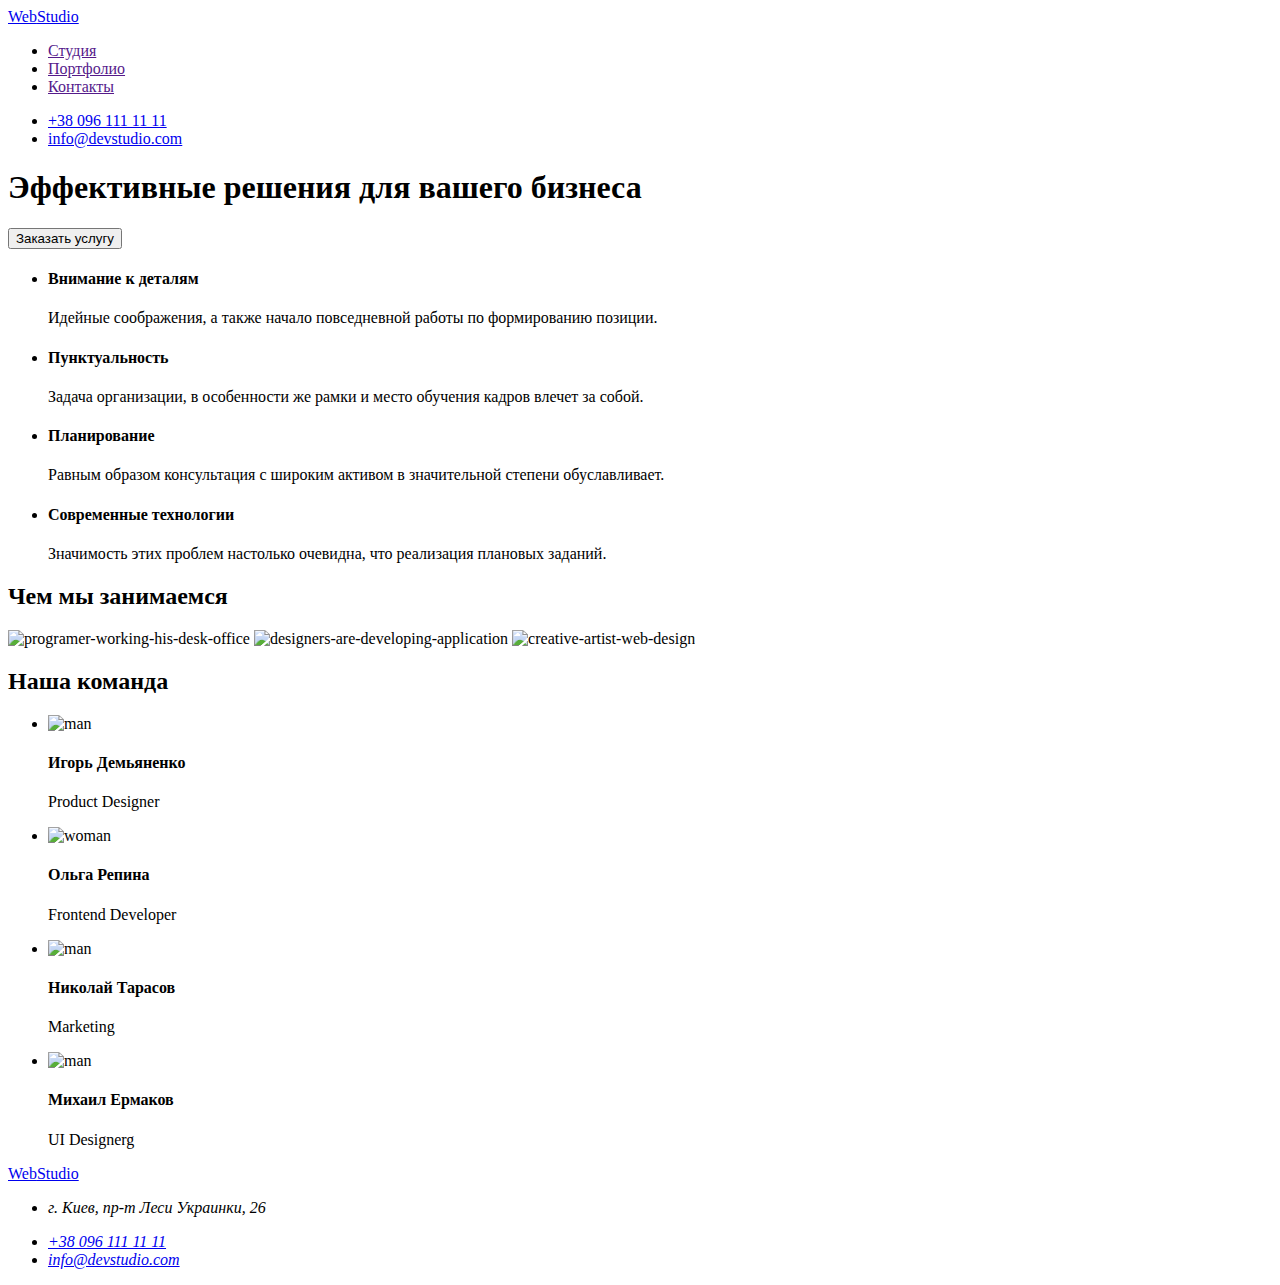
==== index.html @ 644572af "Add files via upload" ====
<!DOCTYPE html>
<html lang="en">
  <head>
    <meta charset="UTF-8" />
    <meta http-equiv="X-UA-Compatible" content="IE=edge" />
    <meta name="viewport" content="width=device-width, initial-scale=1.0" />
    <title>Document</title>
    <link rel="preconnect" href="https://fonts.gstatic.com" />
    <link
      href="https://fonts.googleapis.com/css2?family=Raleway:wght@700&family=Roboto:wght@400;500;700;900&display=swap"
      rel="stylesheet"
    />
    <link rel="stylesheet" href="./css/styles.css" />
  </head>
  <body class="body">
    <header>
      <a href="WebStudio" class="logo"> <span class="Web">Web</span>Studio</a>
      <nav>
        <ul class="menu-nav">
          <li>
            <a href="">Студия</a>
          </li>
          <li>
            <a href="">Портфолио</a>
          </li>
          <li>
            <a href="">Контакты</a>
          </li>
        </ul>
      </nav>
      <div class="contacts">
        <ul>
          <li><a href="tel:+380961111111">+38 096 111 11 11</a></li>
          <li><a href="mailto:info@devstudio.com">info@devstudio.com</a></li>
        </ul>
      </div>
    </header>
    <main>
      <!--Main section-->
      <section class="main_section">
        <h1 class="main_title">Эффективные решения для вашего бизнеса</h1>
        <button type="button" class="button">Заказать услугу</button>
      </section>
      <section>
        <ul>
          <li>
            <h4 class="header_four">Внимание к деталям</h4>
            <p class="paragraph">
              Идейные соображения, а также начало повседневной работы по
              формированию позиции.
            </p>
          </li>
          <li>
            <h4 class="header_four">Пунктуальность</h4>
            <p class="paragraph">
              Задача организации, в особенности же рамки и место обучения кадров
              влечет за собой.
            </p>
          </li>
          <li>
            <h4 class="header_four">Планирование</h4>
            <p class="paragraph">
              Равным образом консультация с широким активом в значительной
              степени обуславливает.
            </p>
          </li>
          <li>
            <h4 class="header_four">Современные технологии</h4>
            <p class="paragraph">
              Значимость этих проблем настолько очевидна, что реализация
              плановых заданий.
            </p>
          </li>
        </ul>
      </section>
      <section>
        <h2 class="header_two">Чем мы занимаемся</h2>
        <img
          src="./images/first.jpg"
          alt="programer-working-his-desk-office"
          width="370"
          height="294"
        />
        <img
          src="./images/second.jpg"
          alt="designers-are-developing-application"
          width="370"
          height="294"
        />
        <img
          src="./images/third.jpg"
          alt="creative-artist-web-design"
          width="370"
          height="294"
        />
      </section>
      <section>
        <h2 class="header_two">Наша команда</h2>
        <ul>
          <li>
            <img src="./images/igor.jpg" alt="man" width="270" height="260" />
            <h4 class="names">Игорь Демьяненко</h4>
            <p class="paragraph_two">Product Designer</p>
          </li>
          <li>
            <img src="./images/olga.jpg" alt="woman" width="270" height="260" />
            <h4 class="names">Ольга Репина</h4>
            <p class="paragraph_two">Frontend Developer</p>
          </li>
          <li>
            <img src="./images/nick.jpg" alt="man" width="270" height="260" />
            <h4 class="names">Николай Тарасов</h4>
            <p class="paragraph_two">Marketing</p>
          </li>
          <li>
            <img
              src="./images/michael.jpg"
              alt="man"
              width="270"
              height="260"
            />
            <h4 class="names">Михаил Ермаков</h4>
            <p class="paragraph_two">UI Designerg</p>
          </li>
        </ul>
      </section>
    </main>
    <footer class="footer">
      <a href="WebStudio" class="logofooter">
        <span class="Web">Web</span>Studio</a
      >
      <address class="address-footer">
        <ul>
          <li>
            <p class="address">г. Киев, пр-т Леси Украинки, 26</p>
          </li>
          <div class="contacts">
            <li><a href="tel:+380961111111">+38 096 111 11 11</a></li>
            <li><a href="mailto:info@devstudio.com">info@devstudio.com</a></li>
          </div>
        </ul>
      </address>
    </footer>
  </body>
</html>
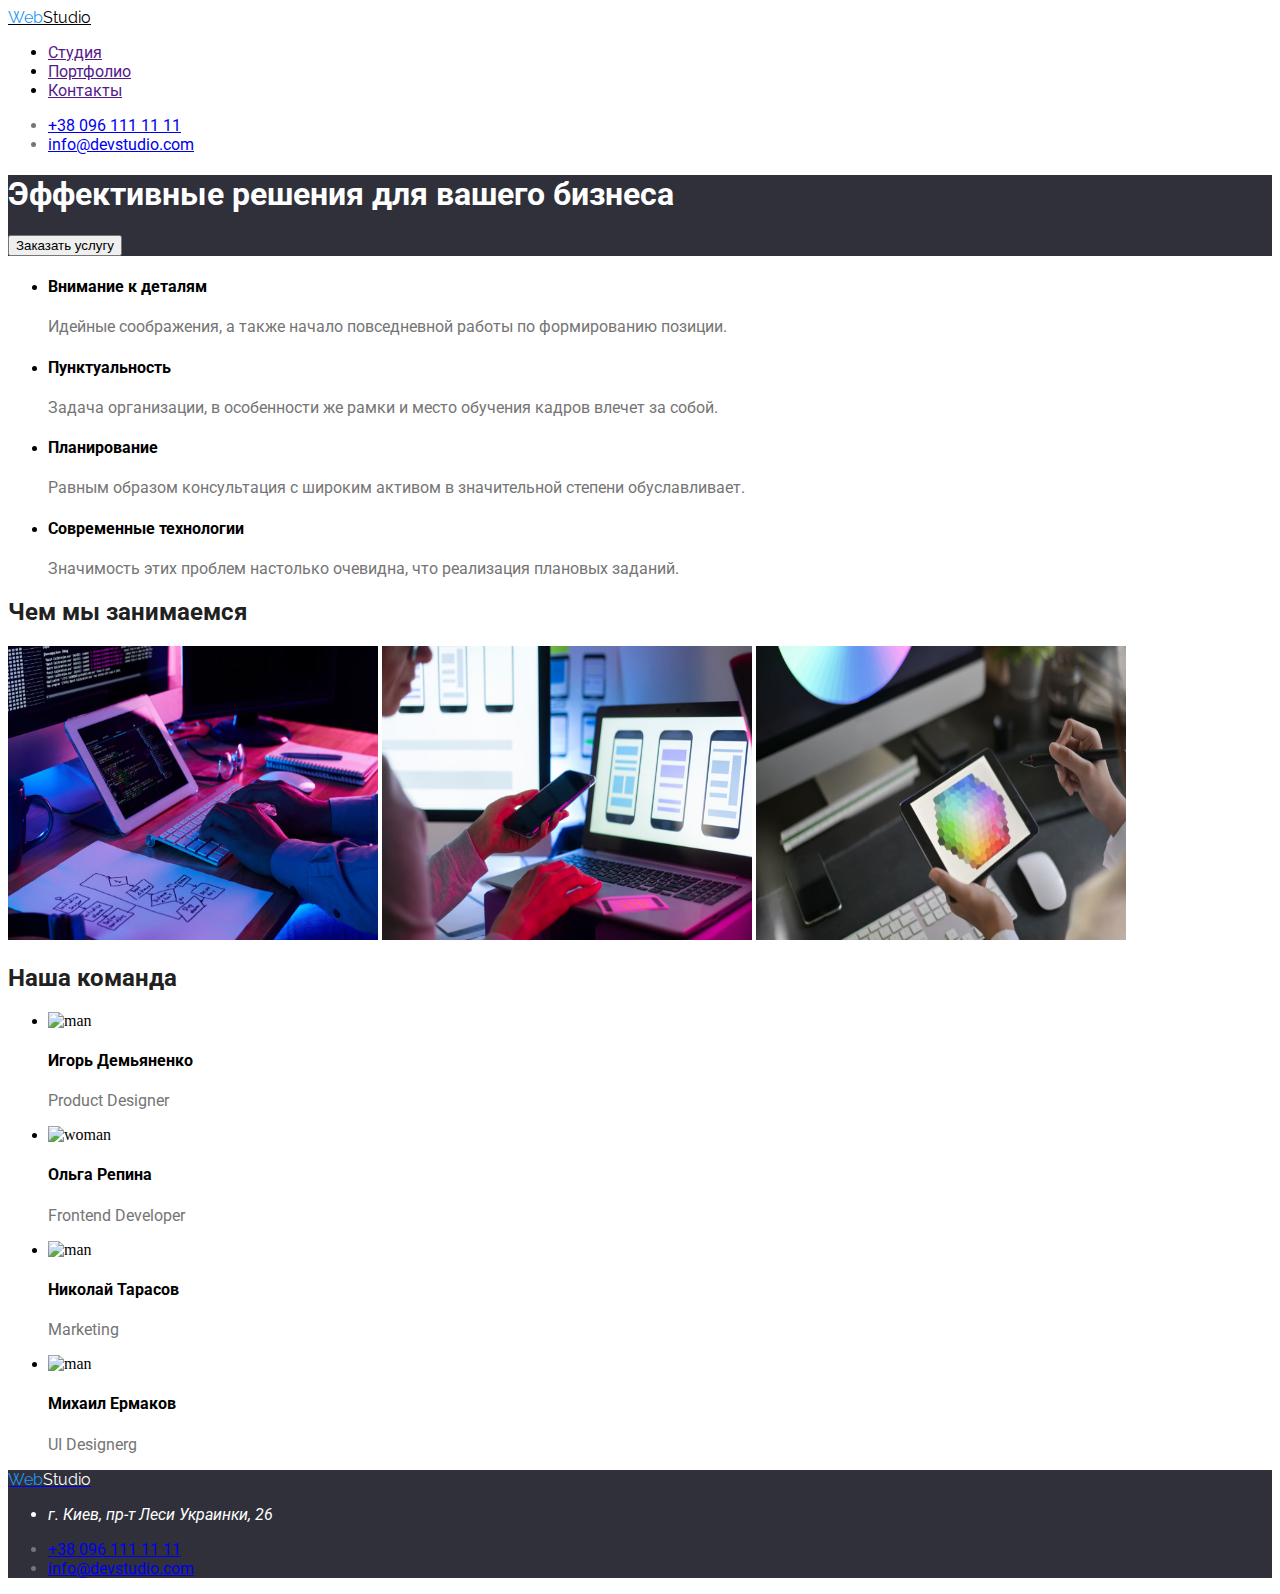
==== commit d3b141fc: "Add files via upload" ====
--- a/index.html
+++ b/index.html
@@ -127,7 +127,7 @@
     </main>
     <footer class="footer">
       <a href="WebStudio" class="logofooter">
-        <span class="Web">Web</span>Studio</a
+        <span class="Web">Web</span><span class="Studio">Studio</span></a
       >
       <address class="address-footer">
         <ul>
--- a/css/styles.css
+++ b/css/styles.css
@@ -0,0 +1,107 @@
+.menu-nav {
+  font-family: Roboto;
+  font-style: medium;
+  font-size: 14 px;
+}
+.logo {
+  font-family: Raleway;
+  font-style: normal;
+  font-size: 26 px;
+  color: black;
+}
+.logo-footer {
+  font-family: Raleway;
+  font-style: normal;
+  font-size: 26 px;
+  color: white;
+}
+.Web {
+  font-family: Raleway;
+  font-style: normal;
+  font-size: 26 px;
+  color: #2196f3;
+}
+.Studio {
+  font-family: Raleway;
+  font-style: normal;
+  font-size: 26 px;
+  color: white;
+}
+.contacts {
+  font-family: Roboto;
+  font-style: normal;
+  font-size: 14 px;
+  color: #757575;
+}
+.contacts:hover {
+  color: #2196f3;
+}
+.body {
+  background-color: white;
+}
+.main_section {
+  background-color: #2f303a;
+}
+.main_title {
+  font-family: Roboto;
+  font-style: normal;
+  font-size: 44 px;
+  color: #ffffff;
+}
+.button:hover {
+  background: #2196f3;
+}
+.header_two {
+  font-family: Roboto;
+  font-style: normal;
+  font-size: 36 px;
+  color: #212121;
+}
+.paragraph {
+  font-family: Roboto;
+  font-style: normal;
+  font-size: 14 px;
+  color: #757575;
+}
+.header_four {
+  font-family: Roboto;
+  font-style: normal;
+  font-size: 14 px;
+}
+.names {
+  font-family: Roboto;
+  font-style: normal;
+  font-size: 16 px;
+}
+.paragraph_two {
+  font-family: Roboto;
+  font-style: normal;
+  font-size: 16 px;
+  color: #757575;
+}
+/* Portfolio */
+
+.header_four_portfolio {
+  font-family: Roboto;
+  font-style: normal;
+  font-size: 18 px;
+  color: #212121;
+}
+.paragraph_portfolio {
+  font-family: Roboto;
+  font-style: normal;
+  font-size: 16 px;
+  color: #757575;
+}
+.footer {
+  background-color: #2f303a;
+}
+.address-footer {
+  font-family: Roboto;
+  font-style: regular;
+  font-size: 14 px;
+  color: white;
+}
+.address {
+  color: #ffffff;
+}
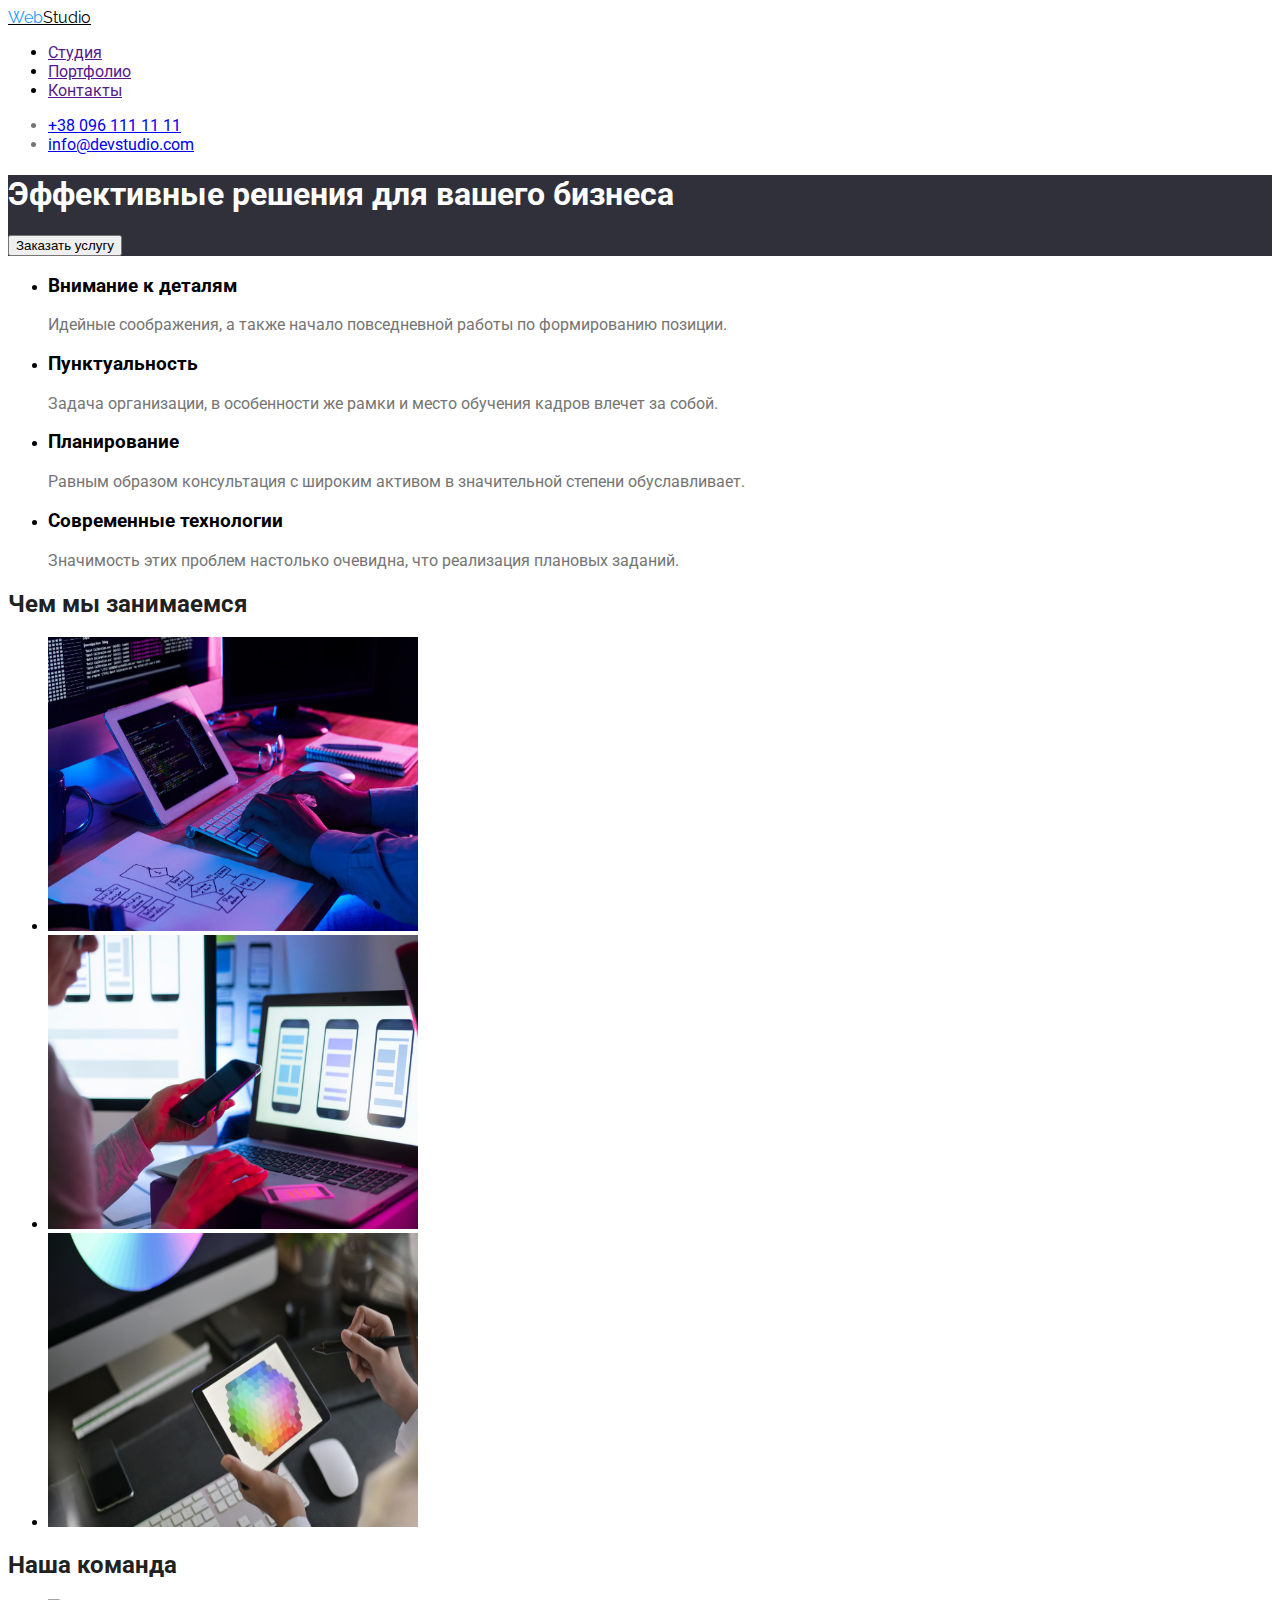
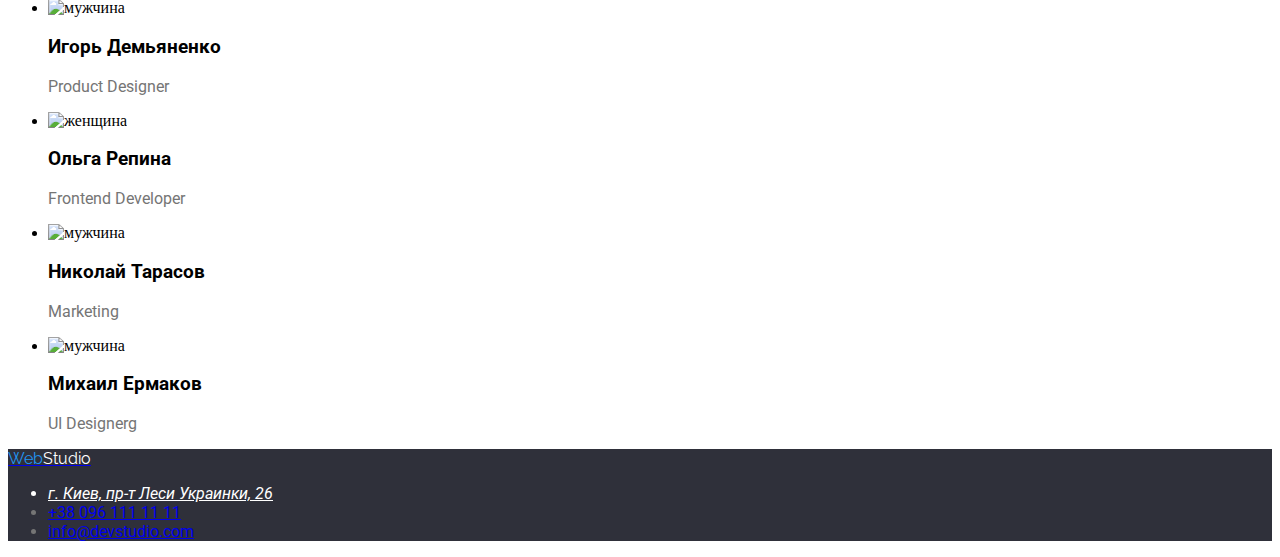
==== commit 4d9e316c: "Add files via upload" ====
--- a/index.html
+++ b/index.html
@@ -44,28 +44,28 @@
       <section>
         <ul>
           <li>
-            <h4 class="header_four">Внимание к деталям</h4>
+            <h3 class="header_four">Внимание к деталям</h3>
             <p class="paragraph">
               Идейные соображения, а также начало повседневной работы по
               формированию позиции.
             </p>
           </li>
           <li>
-            <h4 class="header_four">Пунктуальность</h4>
+            <h3 class="header_four">Пунктуальность</h3>
             <p class="paragraph">
               Задача организации, в особенности же рамки и место обучения кадров
               влечет за собой.
             </p>
           </li>
           <li>
-            <h4 class="header_four">Планирование</h4>
+            <h3 class="header_four">Планирование</h3>
             <p class="paragraph">
               Равным образом консультация с широким активом в значительной
               степени обуславливает.
             </p>
           </li>
           <li>
-            <h4 class="header_four">Современные технологии</h4>
+            <h3 class="header_four">Современные технологии</h3>
             <p class="paragraph">
               Значимость этих проблем настолько очевидна, что реализация
               плановых заданий.
@@ -75,51 +75,74 @@
       </section>
       <section>
         <h2 class="header_two">Чем мы занимаемся</h2>
-        <img
-          src="./images/first.jpg"
-          alt="programer-working-his-desk-office"
-          width="370"
-          height="294"
-        />
-        <img
-          src="./images/second.jpg"
-          alt="designers-are-developing-application"
-          width="370"
-          height="294"
-        />
-        <img
-          src="./images/third.jpg"
-          alt="creative-artist-web-design"
-          width="370"
-          height="294"
-        />
+        <ul>
+          <li>
+            <img
+              src="./images/first.jpg"
+              alt="программист-работает"
+              width="370"
+              height="294"
+            />
+          </li>
+          <li>
+            <img
+              src="./images/second.jpg"
+              alt="дизайнеры-разрабатывают-приложение"
+              width="370"
+              height="294"
+            />
+          </li>
+          <li>
+            <img
+              src="./images/third.jpg"
+              alt="веб-дизайнер"
+              width="370"
+              height="294"
+            />
+          </li>
+        </ul>
       </section>
       <section>
         <h2 class="header_two">Наша команда</h2>
         <ul>
           <li>
-            <img src="./images/igor.jpg" alt="man" width="270" height="260" />
-            <h4 class="names">Игорь Демьяненко</h4>
+            <img
+              src="./images/igor.jpg"
+              alt="мужчина"
+              width="270"
+              height="260"
+            />
+            <h3 class="names">Игорь Демьяненко</h3>
             <p class="paragraph_two">Product Designer</p>
           </li>
           <li>
-            <img src="./images/olga.jpg" alt="woman" width="270" height="260" />
-            <h4 class="names">Ольга Репина</h4>
+            <img
+              src="./images/olga.jpg"
+              alt="женщина"
+              width="270"
+              height="260"
+            />
+            <h3 class="names">Ольга Репина</h3>
             <p class="paragraph_two">Frontend Developer</p>
           </li>
           <li>
-            <img src="./images/nick.jpg" alt="man" width="270" height="260" />
-            <h4 class="names">Николай Тарасов</h4>
+            <img
+              src="./images/nick.jpg"
+              alt="мужчина"
+              width="270"
+              height="260"
+            />
+            <h3 class="names">Николай Тарасов</h3>
             <p class="paragraph_two">Marketing</p>
           </li>
           <li>
             <img
               src="./images/michael.jpg"
-              alt="man"
+              alt="мужчина"
               width="270"
               height="260"
             />
-            <h4 class="names">Михаил Ермаков</h4>
+            <h3 class="names">Михаил Ермаков</h3>
             <p class="paragraph_two">UI Designerg</p>
           </li>
         </ul>
@@ -132,12 +155,14 @@
       <address class="address-footer">
         <ul>
           <li>
-            <p class="address">г. Киев, пр-т Леси Украинки, 26</p>
+            <a href="" class="address">г. Киев, пр-т Леси Украинки, 26</a>
           </li>
-          <div class="contacts">
-            <li><a href="tel:+380961111111">+38 096 111 11 11</a></li>
-            <li><a href="mailto:info@devstudio.com">info@devstudio.com</a></li>
-          </div>
+          <li class="contacts">
+            <a href="tel:+380961111111">+38 096 111 11 11</a>
+          </li>
+          <li class="contacts">
+            <a href="mailto:info@devstudio.com">info@devstudio.com</a>
+          </li>
         </ul>
       </address>
     </footer>
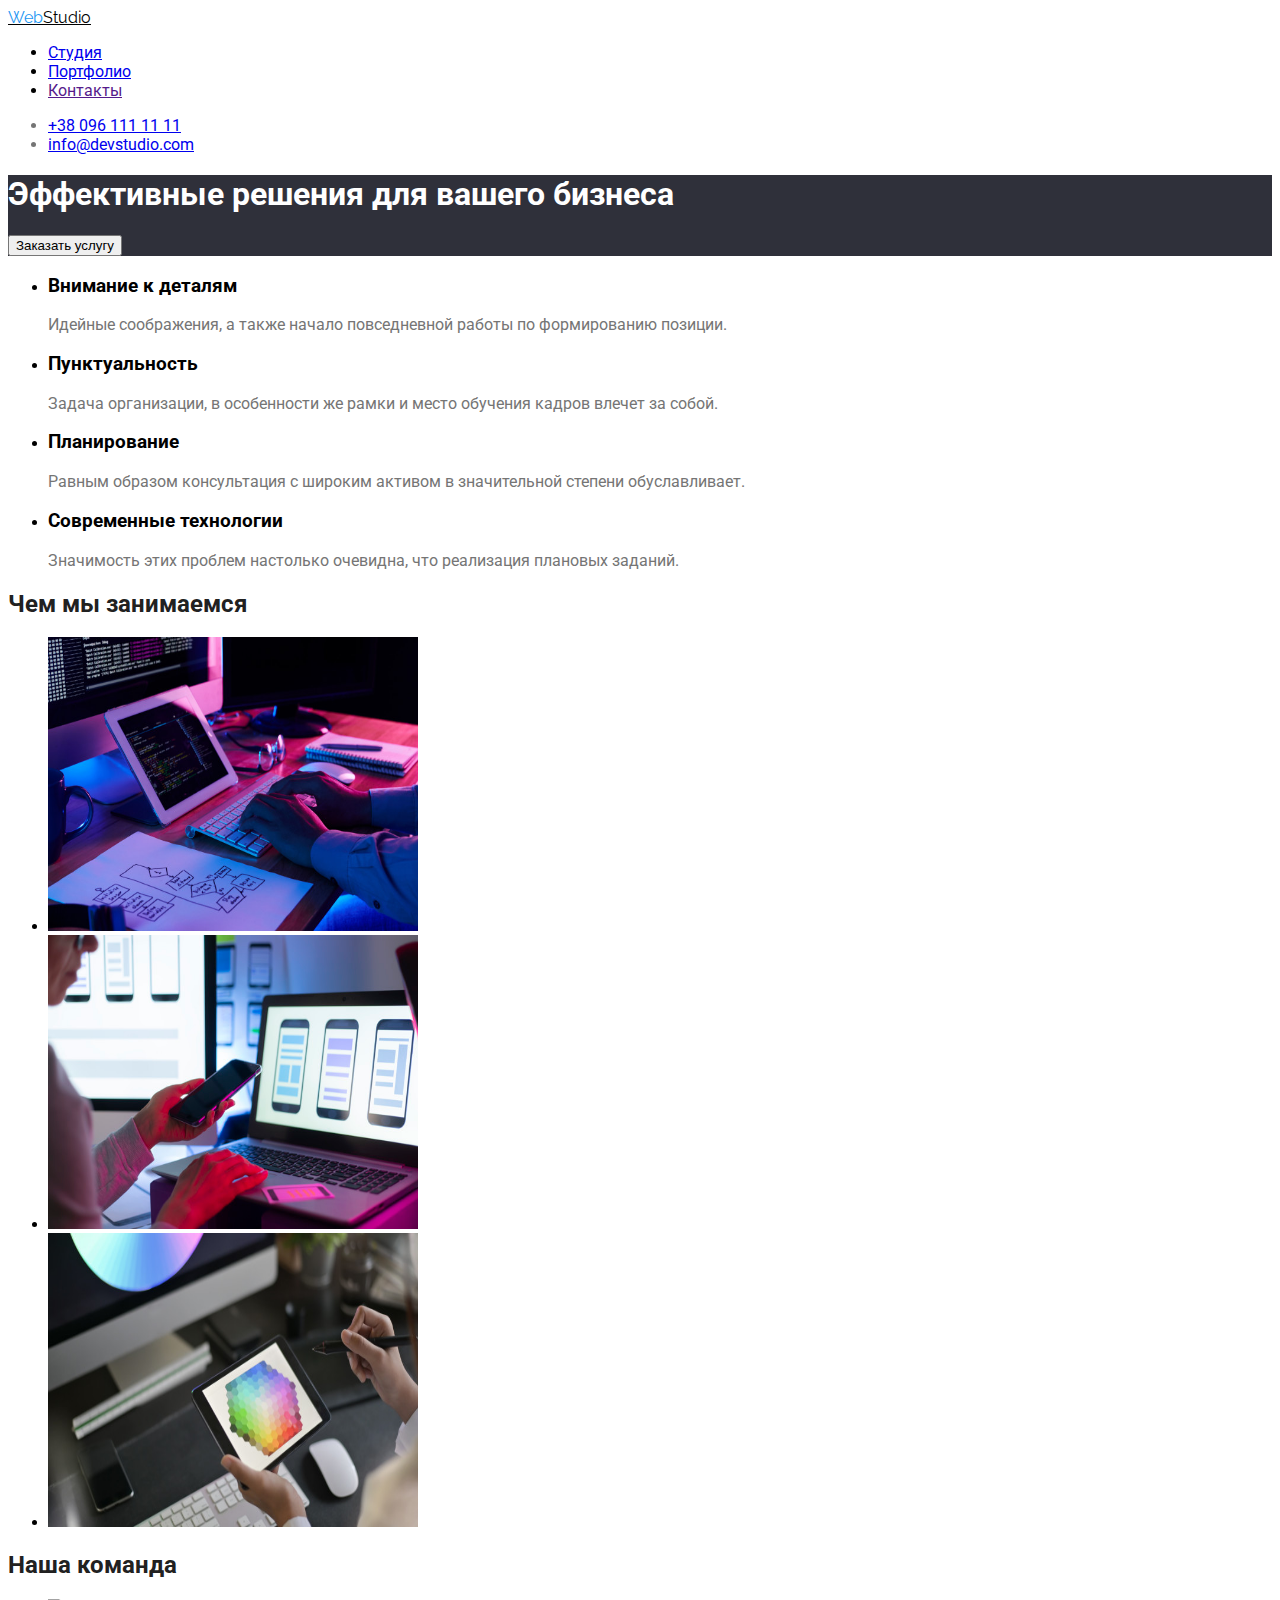
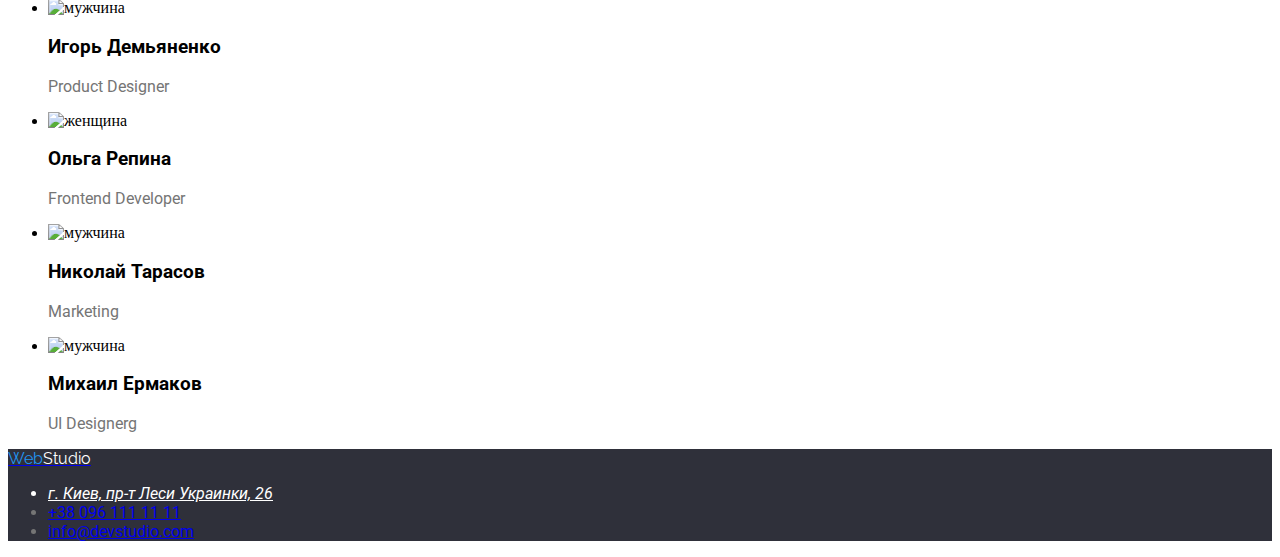
==== commit 660bfd0e: "Add files via upload" ====
--- a/index.html
+++ b/index.html
@@ -14,24 +14,34 @@
   </head>
   <body class="body">
     <header>
-      <a href="WebStudio" class="logo"> <span class="Web">Web</span>Studio</a>
+      <a href="WebStudio" class="logo text-decoration">
+        <span class="Web">Web</span>Studio</a
+      >
       <nav>
-        <ul class="menu-nav">
+        <ul class="menu-nav list">
           <li>
-            <a href="">Студия</a>
+            <a href=" ./index.html" class="text-decoration">Студия</a>
           </li>
           <li>
-            <a href="">Портфолио</a>
+            <a href="./portfolio.html" class="text-decoration">Портфолио</a>
           </li>
           <li>
-            <a href="">Контакты</a>
+            <a href="" class="text-decoration">Контакты</a>
           </li>
         </ul>
       </nav>
       <div class="contacts">
-        <ul>
-          <li><a href="tel:+380961111111">+38 096 111 11 11</a></li>
-          <li><a href="mailto:info@devstudio.com">info@devstudio.com</a></li>
+        <ul class="list">
+          <li>
+            <a href="tel:+380961111111" class="text-decoration"
+              >+38 096 111 11 11</a
+            >
+          </li>
+          <li>
+            <a href="mailto:info@devstudio.com" class="text-decoration"
+              >info@devstudio.com</a
+            >
+          </li>
         </ul>
       </div>
     </header>
@@ -42,7 +52,7 @@
         <button type="button" class="button">Заказать услугу</button>
       </section>
       <section>
-        <ul>
+        <ul class="list">
           <li>
             <h3 class="header_four">Внимание к деталям</h3>
             <p class="paragraph">
@@ -75,7 +85,7 @@
       </section>
       <section>
         <h2 class="header_two">Чем мы занимаемся</h2>
-        <ul>
+        <ul class="list">
           <li>
             <img
               src="./images/first.jpg"
@@ -104,7 +114,7 @@
       </section>
       <section>
         <h2 class="header_two">Наша команда</h2>
-        <ul>
+        <ul class="list">
           <li>
             <img
               src="./images/igor.jpg"
@@ -149,19 +159,25 @@
       </section>
     </main>
     <footer class="footer">
-      <a href="WebStudio" class="logofooter">
+      <a href="WebStudio" class="logofooter text-decoration">
         <span class="Web">Web</span><span class="Studio">Studio</span></a
       >
       <address class="address-footer">
-        <ul>
+        <ul class="list">
           <li>
-            <a href="" class="address">г. Киев, пр-т Леси Украинки, 26</a>
+            <a href="" class="address text-decoration"
+              >г. Киев, пр-т Леси Украинки, 26</a
+            >
           </li>
           <li class="contacts">
-            <a href="tel:+380961111111">+38 096 111 11 11</a>
+            <a href="tel:+380961111111" class="text-decoration"
+              >+38 096 111 11 11</a
+            >
           </li>
           <li class="contacts">
-            <a href="mailto:info@devstudio.com">info@devstudio.com</a>
+            <a href="mailto:info@devstudio.com" class="text-decoration"
+              >info@devstudio.com</a
+            >
           </li>
         </ul>
       </address>
